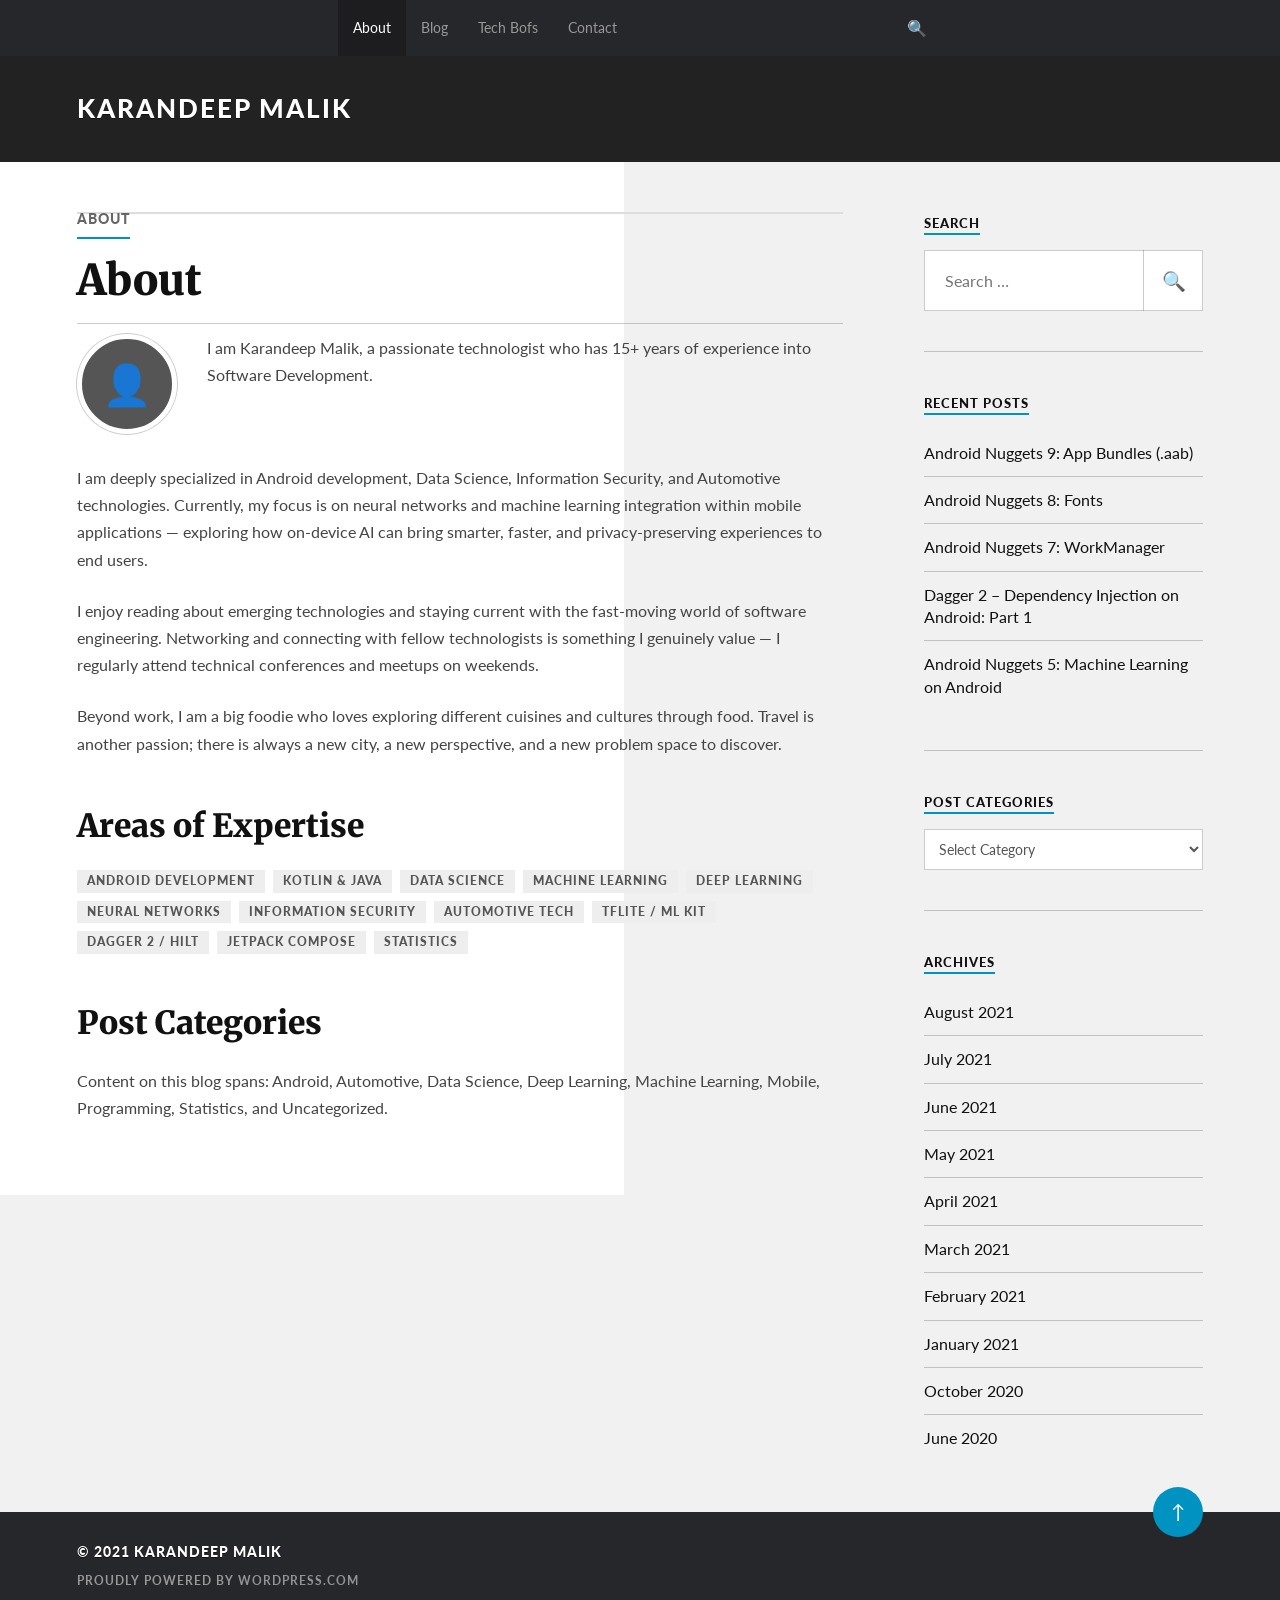
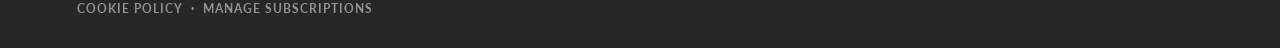
==== about.html @ 8dede2ff "Add website replica of karandeepmalik.wordpress.com Static HTML/CSS replica of the WordPress Rowling" ====
<!DOCTYPE html>
<html lang="en">
<head>
  <meta charset="UTF-8" />
  <meta name="viewport" content="width=device-width, initial-scale=1.0" />
  <title>About &#8211; Karandeep Malik</title>
  <link rel="stylesheet" href="styles.css" />
  <link href="https://fonts.googleapis.com/css2?family=Lato:ital,wght@0,400;0,700;0,900;1,400;1,700&family=Merriweather:ital,wght@0,700;0,900;1,400&display=swap" rel="stylesheet" />
</head>
<body>

  <nav class="top-nav">
    <div class="section-inner clear-fix">
      <ul class="header-top-menu">
        <li class="current_page_item"><a href="about.html">About</a></li>
        <li><a href="blog.html">Blog</a></li>
        <li><a href="tech-bofs.html">Tech Bofs</a></li>
        <li><a href="contact.html">Contact</a></li>
      </ul>
      <button class="search-toggle-btn" onclick="document.querySelector('.search-container').classList.toggle('open')">&#128269;</button>
    </div>
  </nav>

  <div class="search-container">
    <div class="section-inner">
      <form class="search-form">
        <input type="search" class="search-field" placeholder="Search" />
        <button type="submit" class="search-btn">&#128269;</button>
      </form>
    </div>
  </div>

  <header class="header-wrapper">
    <div class="header">
      <div class="section-inner">
        <h2 class="site-title"><a href="index.html">Karandeep Malik</a></h2>
      </div>
    </div>
  </header>

  <div class="wrapper section-inner clear-fix">

    <main class="content">

      <div class="page-title-bar">
        <h4>About</h4>
      </div>

      <article class="page-post">
        <h1 class="page-post-title">About</h1>

        <div class="page-post-content">

          <div class="about-profile">
            <div class="avatar-placeholder">&#128100;</div>
            <p>I am Karandeep Malik, a passionate technologist who has 15+ years of experience into Software Development.</p>
          </div>

          <p>I am deeply specialized in Android development, Data Science, Information Security, and Automotive technologies. Currently, my focus is on neural networks and machine learning integration within mobile applications — exploring how on-device AI can bring smarter, faster, and privacy-preserving experiences to end users.</p>

          <p>I enjoy reading about emerging technologies and staying current with the fast-moving world of software engineering. Networking and connecting with fellow technologists is something I genuinely value — I regularly attend technical conferences and meetups on weekends.</p>

          <p>Beyond work, I am a big foodie who loves exploring different cuisines and cultures through food. Travel is another passion; there is always a new city, a new perspective, and a new problem space to discover.</p>

          <h2>Areas of Expertise</h2>
          <ul class="skills-list">
            <li>Android Development</li>
            <li>Kotlin &amp; Java</li>
            <li>Data Science</li>
            <li>Machine Learning</li>
            <li>Deep Learning</li>
            <li>Neural Networks</li>
            <li>Information Security</li>
            <li>Automotive Tech</li>
            <li>TFLite / ML Kit</li>
            <li>Dagger 2 / Hilt</li>
            <li>Jetpack Compose</li>
            <li>Statistics</li>
          </ul>

          <h2>Post Categories</h2>
          <p>Content on this blog spans: Android, Automotive, Data Science, Deep Learning, Machine Learning, Mobile, Programming, Statistics, and Uncategorized.</p>

        </div>
      </article>

    </main>

    <aside class="sidebar">
      <div class="widgets">

        <div class="widget">
          <h3 class="widget-title">Search</h3>
          <div class="widget-content">
            <form class="search-form">
              <div style="position:relative;">
                <input type="search" class="search-field" placeholder="Search &hellip;" />
                <button type="submit" class="search-button">&#128269;</button>
              </div>
            </form>
          </div>
        </div>

        <div class="widget">
          <h3 class="widget-title">Recent Posts</h3>
          <div class="widget-content">
            <ul>
              <li><a href="#">Android Nuggets 9: App Bundles (.aab)</a></li>
              <li><a href="#">Android Nuggets 8: Fonts</a></li>
              <li><a href="#">Android Nuggets 7: WorkManager</a></li>
              <li><a href="#">Dagger 2 &#8211; Dependency Injection on Android: Part 1</a></li>
              <li><a href="#">Android Nuggets 5: Machine Learning on Android</a></li>
            </ul>
          </div>
        </div>

        <div class="widget">
          <h3 class="widget-title">Post Categories</h3>
          <div class="widget-content">
            <select class="category-select">
              <option>Select Category</option>
              <option>Android (8)</option>
              <option>Automotive (1)</option>
              <option>Data Science (2)</option>
              <option>Deep Learning (1)</option>
              <option>Machine Learning (2)</option>
              <option>Mobile (1)</option>
              <option>Programming (3)</option>
              <option>Statistics (1)</option>
              <option>Uncategorized (1)</option>
            </select>
          </div>
        </div>

        <div class="widget">
          <h3 class="widget-title">Archives</h3>
          <div class="widget-content">
            <ul>
              <li><a href="#">August 2021</a></li>
              <li><a href="#">July 2021</a></li>
              <li><a href="#">June 2021</a></li>
              <li><a href="#">May 2021</a></li>
              <li><a href="#">April 2021</a></li>
              <li><a href="#">March 2021</a></li>
              <li><a href="#">February 2021</a></li>
              <li><a href="#">January 2021</a></li>
              <li><a href="#">October 2020</a></li>
              <li><a href="#">June 2020</a></li>
            </ul>
          </div>
        </div>

      </div>
    </aside>

  </div>

  <footer class="site-footer">
    <div class="section-inner">
      <a class="to-the-top" href="#" title="Back to top">&#8593;</a>
      <p class="copyright">&copy; 2021 <a href="index.html">Karandeep Malik</a></p>
      <p class="attribution">Proudly powered by <a href="#">WordPress.com</a></p>
      <p class="attribution"><a href="#">Cookie Policy</a> &nbsp;&middot;&nbsp; <a href="#">Manage Subscriptions</a></p>
    </div>
  </footer>

</body>
</html>
---- styles.css ----
/* ===== RESET ===== */
html, body { margin: 0; padding: 0; }
h1,h2,h3,h4,h5,h6,p,blockquote,ul,ol,li,form,label,button,table,caption,tr,th,td {
  border: 0; font-family: inherit; font-size: 100%; font-style: normal;
  font-weight: normal; line-height: 1; margin: 0; padding: 0;
}
ol, ul { list-style: none; }
a { outline: none; }
*, *::before, *::after { box-sizing: border-box; -webkit-font-smoothing: antialiased; }
img { height: auto; max-width: 100%; display: block; }
::selection { background: #222; color: #fff; }

/* ===== BASE ===== */
body {
  background: #f1f1f1;
  color: #111;
  font-family: 'Lato', sans-serif;
  font-size: 17px;
}
body a { color: #0093C2; text-decoration: none; }
body a:hover, body a:active { color: #0093C2; text-decoration: none; }

/* ===== SECTION INNER ===== */
.section-inner {
  max-width: 88%;
  margin: 0 auto;
  width: 1200px;
}

/* ===== TOP NAV (dark bar with menu) ===== */
.top-nav {
  background: #26272B;
}
.top-nav .section-inner {
  display: flex;
  justify-content: space-between;
  align-items: center;
}
.header-top-menu {
  display: flex;
  float: left;
  font-size: 0.9rem;
}
.header-top-menu li { position: relative; }
.header-top-menu > li > a {
  display: block;
  padding: 21px 15px;
  color: #999;
  transition: color 0.1s ease-in-out;
}
.header-top-menu > li:hover > a,
.header-top-menu li.current-menu-item > a,
.header-top-menu li.current_page_item > a {
  color: #fff;
  background: #1D1D20;
}

/* Search icon button */
.search-toggle-btn {
  background: none;
  border: none;
  cursor: pointer;
  padding: 10px 15px;
  color: #999;
  font-size: 1rem;
  line-height: 1;
}
.search-toggle-btn:hover { color: #fff; }

/* ===== SEARCH CONTAINER ===== */
.search-container {
  background: #fff;
  display: none;
  border-bottom: 1px solid rgba(0,0,0,0.1);
}
.search-container.open { display: block; }
.search-container .section-inner { position: relative; padding: 0; }
.search-container .search-field {
  border: none;
  background: none;
  color: #222;
  display: block;
  font-family: 'Lato', sans-serif;
  font-size: 1.5em;
  font-style: italic;
  padding: 35px 80px 35px 0;
  width: 100%;
  outline: none;
}
.search-container .search-btn {
  background: none;
  border: none;
  color: #999;
  cursor: pointer;
  font-size: 2rem;
  position: absolute;
  right: 0;
  top: 50%;
  transform: translateY(-50%);
}
.search-container .search-btn:hover { color: #0093C2; }

/* ===== HEADER (dark bar with site title) ===== */
.header-wrapper {
  background: #222;
}
.header {
  padding: 40px 0;
}
.site-title {
  font-size: 1.5em;
  font-weight: 900;
  letter-spacing: 2px;
  text-shadow: 0 1px 0 #111;
  text-transform: uppercase;
}
.site-title a {
  color: #fff;
  transition: color 0.2s ease-in-out;
}
.site-title a:hover { color: #0093C2; }
.site-description {
  color: #999;
  font-family: 'Merriweather', Georgia, serif;
  font-size: 0.9em;
  font-style: italic;
  line-height: 115%;
  margin: 11px 0 0;
}

/* ===== WRAPPER: content + sidebar ===== */
.wrapper {
  position: relative;
  overflow: hidden;
}
/* White background extending behind content */
.content {
  float: left;
  width: 68%;
  padding: 50px 0;
  position: relative;
}
.content::before {
  content: "";
  background: #fff;
  bottom: 0;
  left: -10000px;
  position: absolute;
  right: 28.5%;
  top: 0;
  z-index: -9999;
}
/* Grey background + border for sidebar column */
.wrapper::after {
  background: #f1f1f1;
  border-left: 1px solid rgba(0,0,0,0.2);
  bottom: 0;
  content: "";
  display: block;
  position: absolute;
  right: 0;
  top: 0;
  width: 28.5%;
  z-index: -1;
}
.sidebar {
  float: right;
  width: 28.5%;
  padding: 50px 0 50px 3.75%;
}

/* Clearfix */
.wrapper::before, .wrapper::after { content: " "; display: table; }
/* override the decorative ::after - use a different approach */
.wrapper {
  display: flow-root; /* modern clearfix */
  overflow: visible;
}
/* Re-declare the pseudo sidebar bg (needs position relative on wrapper) */
.wrapper { position: relative; }

/* ===== POSTS (2-column grid) ===== */
.posts { font-size: 0; }

.post-card {
  border-top: 2px solid #eee;
  display: inline-block;
  font-size: 17px;
  margin-top: -2px;
  padding: 40px 0;
  position: relative;
  vertical-align: top;
  width: 47%;
}
.post-card:nth-of-type(2n) { margin-left: 5%; }
.post-card:nth-of-type(2n+1) { clear: left; }

/* Post image overlaps the border-top */
.post-image {
  background: #222;
  margin-top: -42px;
  margin-bottom: 20px;
  position: relative;
  overflow: hidden;
}
.post-image img {
  width: 100%;
  height: auto;
  opacity: 1;
  display: block;
  transition: opacity 0.3s ease-in-out;
}
.post-image:hover img { opacity: 0.66; }
.post-image a { display: block; }

/* Placeholder image (when no real image) */
.post-image-placeholder {
  background: #222;
  margin-top: -42px;
  margin-bottom: 20px;
  width: 100%;
  height: 200px;
  display: flex;
  align-items: center;
  justify-content: center;
}
.post-image-placeholder img {
  width: 100%;
  height: 200px;
  object-fit: cover;
}

/* Post categories */
.post-categories {
  color: #0093C2;
  font-size: 0.8rem;
  font-weight: 900;
  margin-bottom: 9px;
  letter-spacing: 1px;
  line-height: 120%;
  text-transform: uppercase;
}
.post-categories a { color: #0093C2; }
.post-categories a:hover { text-decoration: underline; }

/* Post title */
.post-title {
  font-family: 'Merriweather', Georgia, serif;
  font-size: 1.5em;
  font-weight: 900;
  line-height: 1.25em;
  letter-spacing: -1px;
  word-break: break-word;
}
.post-title a { color: #111; display: block; }
.post-title a:hover { color: #111; text-decoration: underline; }

/* Post meta */
.post-meta {
  color: #888;
  font-size: 0.9em;
  font-weight: 700;
  margin-top: 6px;
  line-height: 120%;
}
.post-meta a { color: #888; }
.post-meta a:hover { color: #888; text-decoration: underline; }

/* Post excerpt */
.post-excerpt {
  color: #555;
  font-size: 0.9rem;
  line-height: 1.6;
  margin-top: 12px;
}

/* ===== ARCHIVE NAV / PAGINATION ===== */
.archive-nav {
  border-top: 2px solid #ddd;
  color: #777;
  margin-top: 60px;
  position: relative;
  text-align: center;
  font-size: 17px;
}
.archive-nav ul { display: inline-block; }
.archive-nav li { display: inline-block; margin-top: -2px; }
.archive-nav a {
  border-top: 2px solid transparent;
  display: inline-block;
  color: #777;
  font-size: 0.85rem;
  font-weight: 900;
  letter-spacing: 1px;
  padding: 15px 10px 10px;
  text-transform: uppercase;
}
.archive-nav a:hover { border-top-color: #0093C2; color: #0093C2; }
.archive-nav .active a { border-top-color: #444; color: #444; }
.archive-nav-older { position: absolute; top: 0; right: 0; }
.archive-nav-newer { position: absolute; top: 0; left: 0; }

/* ===== PAGE HEADER (inner pages) ===== */
.page-title-bar {
  border-bottom: 2px solid #ddd;
  position: relative;
  text-align: center;
  margin-bottom: 40px;
}
.page-title-bar h4 {
  color: #666;
  font-size: 0.85rem;
  font-weight: 900;
  letter-spacing: 1px;
  line-height: 110%;
  text-transform: uppercase;
  border-bottom: 2px solid #0093C2;
  float: left;
  margin-bottom: -2px;
  padding: 0 0 10px;
}

/* ===== PAGE CONTENT (About, Contact, etc.) ===== */
.page-post {
  font-size: 17px;
}
.page-post-title {
  font-family: 'Merriweather', Georgia, serif;
  font-size: 2.5em;
  font-weight: 900;
  line-height: 1.25em;
  margin-bottom: 10px;
  padding-bottom: 16px;
  border-bottom: 1px solid rgba(0,0,0,0.2);
}
.page-post-content p {
  font-size: 1rem;
  line-height: 170%;
  margin-bottom: 1.5em;
  color: #444;
}
.page-post-content h2 {
  font-family: 'Merriweather', Georgia, serif;
  font-size: 2rem;
  font-weight: 900;
  margin: 50px 0 25px;
  line-height: 1.2;
}
.page-post-content h3 {
  font-family: 'Merriweather', Georgia, serif;
  font-size: 1.6rem;
  font-weight: 900;
  margin: 40px 0 20px;
}

/* About profile */
.about-profile {
  display: flex;
  gap: 30px;
  align-items: flex-start;
  margin-bottom: 30px;
}
.about-avatar {
  width: 100px;
  height: 100px;
  border-radius: 50%;
  background: #444;
  flex-shrink: 0;
  object-fit: cover;
  border: 5px solid #fff;
  box-shadow: 0 0 0 1px rgba(0,0,0,0.2);
}
.avatar-placeholder {
  width: 100px;
  height: 100px;
  border-radius: 50%;
  background: #555;
  display: flex;
  align-items: center;
  justify-content: center;
  color: #aaa;
  font-size: 2.5rem;
  flex-shrink: 0;
  border: 5px solid #fff;
  box-shadow: 0 0 0 1px rgba(0,0,0,0.2);
}

.skills-list {
  display: flex;
  flex-wrap: wrap;
  gap: 8px;
  margin: 16px 0;
  list-style: none;
}
.skills-list li {
  background: #eee;
  color: #555;
  font-size: 0.78rem;
  font-weight: 900;
  letter-spacing: 1px;
  text-transform: uppercase;
  padding: 5px 10px;
}

/* ===== CONTACT PAGE ===== */
.contact-grid {
  display: grid;
  grid-template-columns: 1fr 1fr;
  gap: 50px;
  margin-top: 20px;
}
.contact-info-heading {
  font-family: 'Merriweather', Georgia, serif;
  font-size: 1.5em;
  font-weight: 900;
  margin-bottom: 24px;
  color: #111;
}
.contact-detail {
  display: flex;
  gap: 14px;
  margin-bottom: 20px;
  align-items: flex-start;
}
.contact-icon {
  color: #0093C2;
  font-size: 1.1rem;
  margin-top: 2px;
  flex-shrink: 0;
  width: 20px;
  text-align: center;
}
.contact-detail-text {
  font-size: 0.95rem;
  line-height: 1.6;
  color: #555;
}
.contact-detail-text strong {
  display: block;
  color: #111;
  font-size: 0.75rem;
  font-weight: 900;
  letter-spacing: 1px;
  text-transform: uppercase;
  margin-bottom: 3px;
}
.social-links {
  display: flex;
  gap: 8px;
  margin-top: 24px;
}
.social-link {
  border: 2px solid #42444A;
  border-radius: 999px;
  color: #999;
  display: flex;
  align-items: center;
  justify-content: center;
  height: 36px;
  width: 36px;
  font-size: 0.75rem;
  font-weight: 900;
  font-family: 'Lato', sans-serif;
  transition: all 0.1s ease-in-out;
}
.social-link:hover { border-color: #0093C2; color: #0093C2; }

/* Contact form */
.contact-form-heading {
  font-family: 'Merriweather', Georgia, serif;
  font-size: 1.5em;
  font-weight: 900;
  margin-bottom: 24px;
  color: #111;
}
.form-group { margin-bottom: 25px; }
.form-group label {
  color: #111;
  display: block;
  font-size: 1rem;
  font-weight: 700;
  margin-bottom: 8px;
}
.form-group label span { color: red; margin-left: 2px; }
.form-group input,
.form-group textarea {
  background: #fafafa;
  border: 1px solid rgba(0,0,0,0.2);
  border-radius: 2px;
  color: #111;
  font-family: 'Lato', sans-serif;
  font-size: 1rem;
  padding: 20px;
  width: 100%;
  -webkit-appearance: none;
  outline: none;
}
.form-group textarea { height: 180px; line-height: 140%; }
.submit-btn {
  background: #0093C2;
  border: none;
  border-radius: 2px;
  color: #fff;
  font-family: 'Lato', sans-serif;
  font-size: 0.85rem;
  font-weight: 900;
  letter-spacing: 1px;
  padding: 16px 20px;
  text-transform: uppercase;
  text-shadow: 0 1px 0 rgba(0,0,0,0.1);
  cursor: pointer;
  -webkit-appearance: none;
}
.submit-btn:hover { background: #007ba3; }

/* ===== SIDEBAR ===== */
.widgets { font-size: 1rem; }
.widget + .widget {
  border-top: 1px solid rgba(0,0,0,0.2);
  margin-top: 40px;
  padding-top: 40px;
}
.widget-title {
  display: inline-block;
  border-bottom: 2px solid #0093C2;
  font-size: 0.8rem;
  font-weight: 900;
  letter-spacing: 1px;
  margin-bottom: 15px;
  padding-bottom: 3px;
  text-transform: uppercase;
  color: #111;
}
.widget-content { color: #888; font-size: 1rem; }
.widget-content a { color: #111; }
.widget-content a:hover { color: #0093C2; text-decoration: none; }
.widget-content li {
  border-bottom: 1px solid rgba(0,0,0,0.2);
  line-height: 140%;
}
.widget-content li a {
  display: inline-block;
  padding: 12px 0;
}
.widget-content li:last-child { border-bottom: none; }

/* Calendar widget */
#wp-calendar {
  color: #111;
  max-width: 100%;
  text-align: center;
  width: 100%;
  border-collapse: collapse;
}
#wp-calendar caption {
  color: #111;
  padding-bottom: 4%;
  text-transform: capitalize;
  font-weight: 700;
  font-size: 0.9rem;
}
#wp-calendar th, #wp-calendar td {
  border-right: 1px solid rgba(0,0,0,0.2);
  border-bottom: 1px solid rgba(0,0,0,0.2);
  padding: 6px 4px;
  text-align: center;
  font-size: 0.85rem;
}
#wp-calendar thead { border-top: 1px solid rgba(0,0,0,0.2); }
#wp-calendar thead th {
  color: #0093C2;
  font-size: 0.75em;
  font-weight: 900;
  text-transform: uppercase;
}
#wp-calendar th:first-child,
#wp-calendar tbody td:first-child { border-left: 1px solid rgba(0,0,0,0.2); }
#wp-calendar .today {
  background: #0093C2;
  color: #fff;
  font-weight: 900;
}
#wp-calendar tfoot td { border: none !important; padding: 0; }
#wp-calendar tfoot a {
  color: #111;
  display: block;
  font-size: 0.75em;
  font-weight: 900;
  letter-spacing: 1px;
  margin-top: 12px;
  text-transform: uppercase;
}
#wp-calendar tfoot #prev a { text-align: left; }
#wp-calendar tfoot #next a { text-align: right; }

/* Subscribe/search widget */
.widget .search-form {
  position: relative;
}
.widget .search-field {
  background: #fff;
  border: 1px solid rgba(0,0,0,0.2);
  color: #111;
  display: block;
  font-family: 'Lato', sans-serif;
  font-size: 1rem;
  padding: 20px 60px 20px 20px;
  width: 100%;
  outline: none;
}
.widget .search-button {
  background: none;
  border-left: 1px solid rgba(0,0,0,0.2);
  color: #999;
  position: absolute;
  right: 0;
  top: 0;
  height: 100%;
  width: 60px;
  font-size: 1.2rem;
  cursor: pointer;
  border-top: none;
  border-right: none;
  border-bottom: none;
}
.widget .search-button:hover { color: #0093C2; }

/* Category select */
.widget-content select {
  display: block;
  width: 100%;
  padding: 10px;
  border: 1px solid rgba(0,0,0,0.2);
  font-family: 'Lato', sans-serif;
  font-size: 0.9rem;
  color: #555;
  background: #fff;
}

/* ===== TECH BOFS CARDS ===== */
.bof-intro {
  background: #f9f9f9;
  border: 1px solid #eee;
  font-style: italic;
  padding: 20px 20px 1em 70px;
  position: relative;
  margin-bottom: 30px;
  font-size: 1rem;
  line-height: 1.6;
}
.bof-intro::after {
  color: #0093C2;
  content: '\201C';
  font-family: 'Georgia', serif;
  font-size: 72px;
  font-weight: 700;
  font-style: normal;
  line-height: 72px;
  left: 0;
  position: absolute;
  text-align: center;
  top: 20px;
  width: 70px;
}
.bof-card {
  border-top: 2px solid #eee;
  padding: 30px 0;
}
.bof-card:first-of-type { border-top: none; }
.bof-card h3 {
  font-family: 'Merriweather', Georgia, serif;
  font-size: 1.3em;
  font-weight: 900;
  margin-bottom: 10px;
}
.bof-card h3 a { color: #111; }
.bof-card h3 a:hover { color: #111; text-decoration: underline; }
.bof-card p {
  font-size: 0.95rem;
  line-height: 170%;
  color: #555;
}

/* ===== FOOTER ===== */
.site-footer {
  background: #26272B;
  position: relative;
  clear: both;
}
.site-footer .section-inner {
  padding: 30px 0;
  position: relative;
}
.to-the-top {
  background: #0093C2;
  border-radius: 99px;
  display: block;
  height: 50px;
  width: 50px;
  position: absolute;
  right: 0;
  top: -25px;
  text-align: center;
  line-height: 50px;
  color: #fff;
  font-size: 1.2rem;
  transition: top 0.2s ease-in-out;
}
.to-the-top:hover { top: -30px; color: #fff; }
.site-footer .copyright {
  color: #fff;
  font-weight: 900;
  letter-spacing: 1px;
  line-height: 1.6em;
  text-shadow: 0 1px 0 #111;
  text-transform: uppercase;
  font-size: 0.85rem;
}
.site-footer .copyright a { color: #fff; }
.site-footer .copyright a:hover { color: #0093C2; }
.site-footer .attribution {
  color: #999;
  font-size: 0.75rem;
  font-weight: 700;
  text-transform: uppercase;
  letter-spacing: 1px;
  line-height: 1.6em;
  margin-top: 8px;
}
.site-footer .attribution a { color: rgba(255,255,255,0.5); }
.site-footer .attribution a:hover { text-decoration: underline; }

/* ===== CLEARFIX ===== */
.clear-fix::before, .clear-fix::after { content: " "; display: table; }
.clear-fix::after { clear: both; }

/* ===== RESPONSIVE ===== */
@media (max-width: 850px) {
  body { background: #fff; }
  .section-inner { max-width: 100%; }
  .content { float: none; max-width: 88%; width: auto; margin: 0 auto; }
  .sidebar {
    background: #f1f1f1;
    border-top: 1px solid rgba(0,0,0,0.2);
    float: none;
    padding: 40px 6%;
    width: 100%;
  }
  .wrapper::after { content: none; }
  .post-card { width: 46.75%; }
  .header { padding: 25px 0; }
  .header-top-menu > li > a { padding: 10px 15px; }
}
@media (max-width: 600px) {
  .post-card, .post-card:nth-of-type(2n) {
    width: 100%;
    margin-left: 0;
  }
  .posts { font-size: 17px; }
  .contact-grid { grid-template-columns: 1fr; gap: 30px; }
  .site-title { font-size: 1.2em; }
}
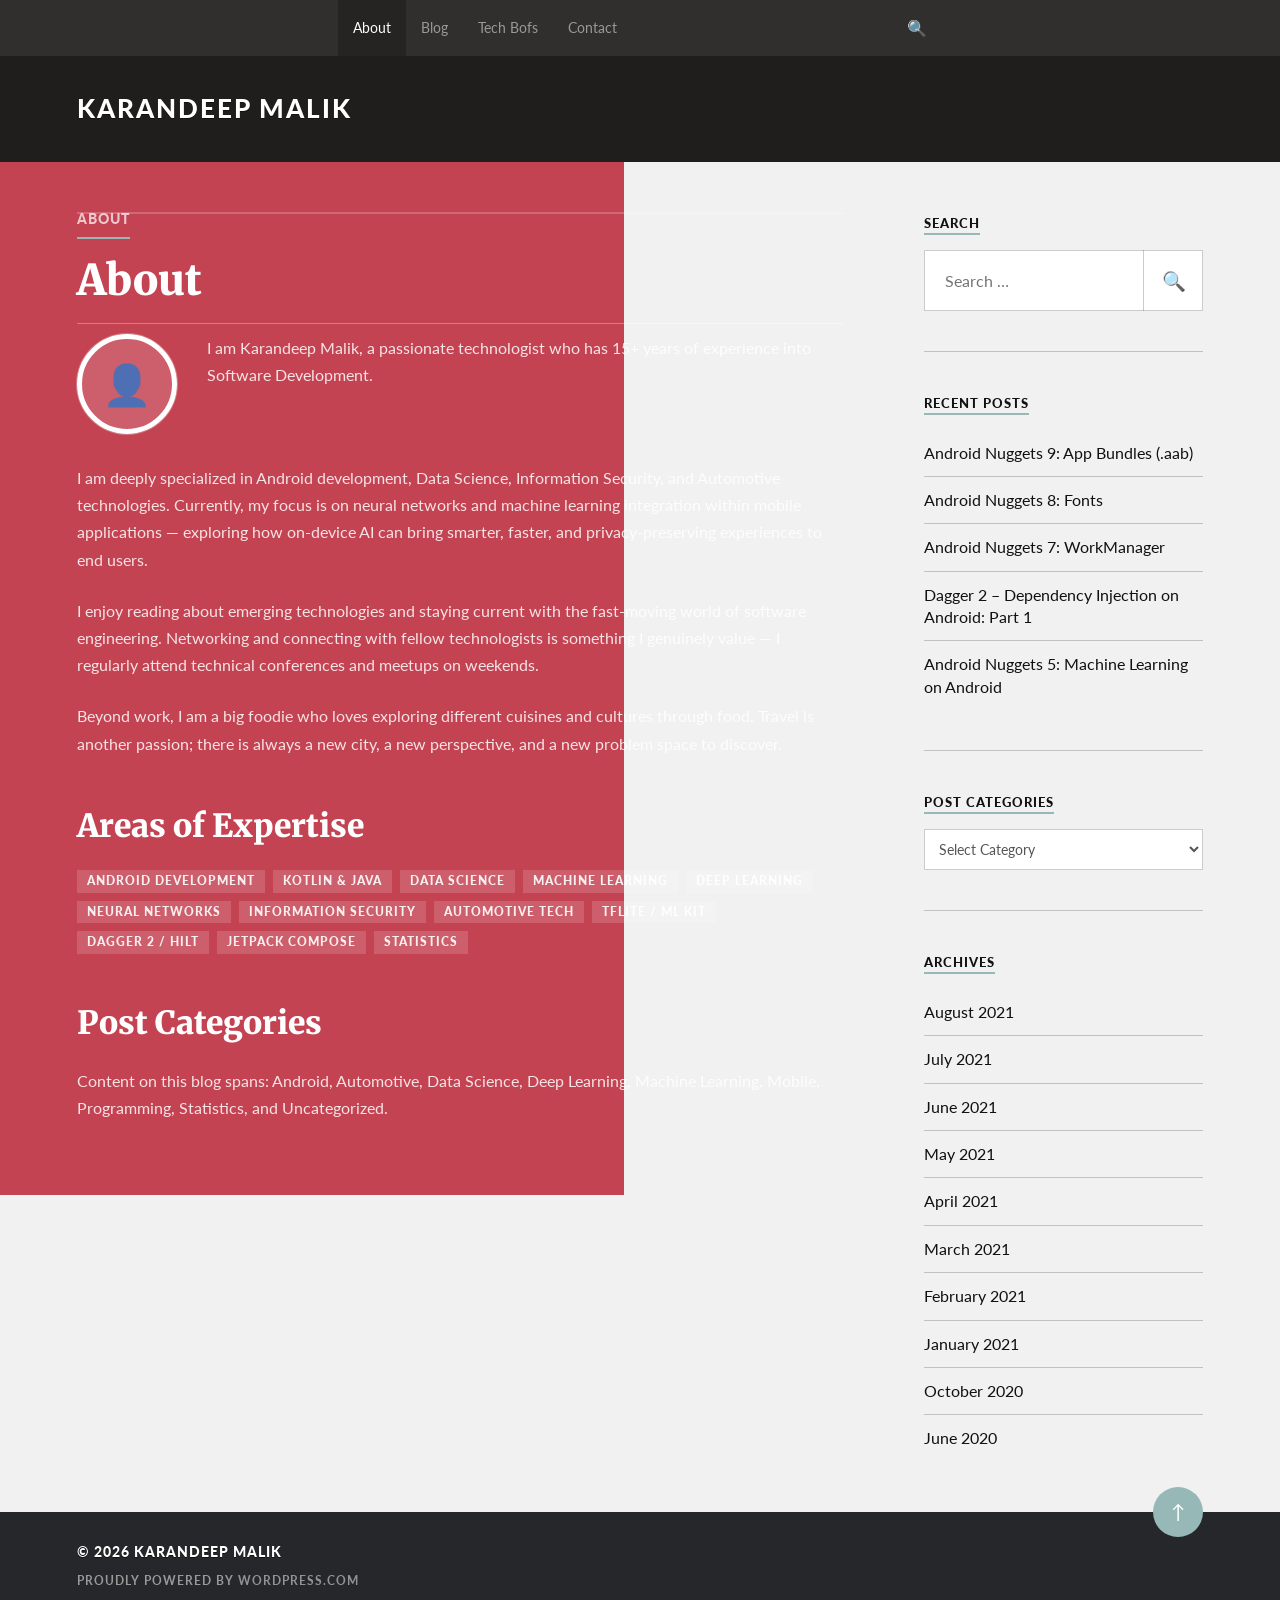
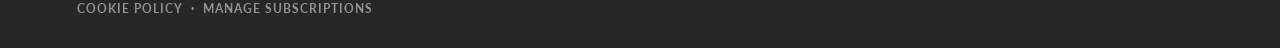
==== commit 3b101b87: "Fix color scheme, widget functionality, and copyright year - Match exact colors from karandeepmalik." ====
--- a/about.html
+++ b/about.html
@@ -6,6 +6,7 @@
   <title>About &#8211; Karandeep Malik</title>
   <link rel="stylesheet" href="styles.css" />
   <link href="https://fonts.googleapis.com/css2?family=Lato:ital,wght@0,400;0,700;0,900;1,400;1,700&family=Merriweather:ital,wght@0,700;0,900;1,400&display=swap" rel="stylesheet" />
+  <script src="main.js" defer></script>
 </head>
 <body>
 
@@ -17,7 +18,7 @@
         <li><a href="tech-bofs.html">Tech Bofs</a></li>
         <li><a href="contact.html">Contact</a></li>
       </ul>
-      <button class="search-toggle-btn" onclick="document.querySelector('.search-container').classList.toggle('open')">&#128269;</button>
+      <button class="search-toggle-btn">&#128269;</button>
     </div>
   </nav>
 
@@ -158,7 +159,7 @@
   <footer class="site-footer">
     <div class="section-inner">
       <a class="to-the-top" href="#" title="Back to top">&#8593;</a>
-      <p class="copyright">&copy; 2021 <a href="index.html">Karandeep Malik</a></p>
+      <p class="copyright">&copy; 2026 <a href="index.html">Karandeep Malik</a></p>
       <p class="attribution">Proudly powered by <a href="#">WordPress.com</a></p>
       <p class="attribution"><a href="#">Cookie Policy</a> &nbsp;&middot;&nbsp; <a href="#">Manage Subscriptions</a></p>
     </div>
--- a/styles.css
+++ b/styles.css
@@ -8,17 +8,17 @@
 a { outline: none; }
 *, *::before, *::after { box-sizing: border-box; -webkit-font-smoothing: antialiased; }
 img { height: auto; max-width: 100%; display: block; }
-::selection { background: #222; color: #fff; }
+::selection { background: #96b8b6; color: #fff; }
 
 /* ===== BASE ===== */
 body {
   background: #f1f1f1;
-  color: #111;
+  color: #fff;
   font-family: 'Lato', sans-serif;
   font-size: 17px;
 }
-body a { color: #0093C2; text-decoration: none; }
-body a:hover, body a:active { color: #0093C2; text-decoration: none; }
+body a { color: #fff; text-decoration: none; }
+body a:hover, body a:active { color: rgba(255,255,255,0.75); text-decoration: none; }
 
 /* ===== SECTION INNER ===== */
 .section-inner {
@@ -29,7 +29,7 @@
 
 /* ===== TOP NAV (dark bar with menu) ===== */
 .top-nav {
-  background: #26272B;
+  background: #302F2E;
 }
 .top-nav .section-inner {
   display: flex;
@@ -52,7 +52,7 @@
 .header-top-menu li.current-menu-item > a,
 .header-top-menu li.current_page_item > a {
   color: #fff;
-  background: #1D1D20;
+  background: #252423;
 }
 
 /* Search icon button */
@@ -98,11 +98,11 @@
   top: 50%;
   transform: translateY(-50%);
 }
-.search-container .search-btn:hover { color: #0093C2; }
+.search-container .search-btn:hover { color: #96b8b6; }
 
 /* ===== HEADER (dark bar with site title) ===== */
 .header-wrapper {
-  background: #222;
+  background: #1F1E1D;
 }
 .header {
   padding: 40px 0;
@@ -118,7 +118,7 @@
   color: #fff;
   transition: color 0.2s ease-in-out;
 }
-.site-title a:hover { color: #0093C2; }
+.site-title a:hover { color: #96b8b6; }
 .site-description {
   color: #999;
   font-family: 'Merriweather', Georgia, serif;
@@ -133,7 +133,7 @@
   position: relative;
   overflow: hidden;
 }
-/* White background extending behind content */
+/* Red background extending behind content */
 .content {
   float: left;
   width: 68%;
@@ -142,7 +142,7 @@
 }
 .content::before {
   content: "";
-  background: #fff;
+  background: #c44352;
   bottom: 0;
   left: -10000px;
   position: absolute;
@@ -171,19 +171,17 @@
 
 /* Clearfix */
 .wrapper::before, .wrapper::after { content: " "; display: table; }
-/* override the decorative ::after - use a different approach */
 .wrapper {
-  display: flow-root; /* modern clearfix */
+  display: flow-root;
   overflow: visible;
 }
-/* Re-declare the pseudo sidebar bg (needs position relative on wrapper) */
 .wrapper { position: relative; }
 
 /* ===== POSTS (2-column grid) ===== */
 .posts { font-size: 0; }
 
 .post-card {
-  border-top: 2px solid #eee;
+  border-top: 2px solid rgba(255,255,255,0.15);
   display: inline-block;
   font-size: 17px;
   margin-top: -2px;
@@ -197,7 +195,7 @@
 
 /* Post image overlaps the border-top */
 .post-image {
-  background: #222;
+  background: #1a1a1a;
   margin-top: -42px;
   margin-bottom: 20px;
   position: relative;
@@ -232,7 +230,7 @@
 
 /* Post categories */
 .post-categories {
-  color: #0093C2;
+  color: #fff;
   font-size: 0.8rem;
   font-weight: 900;
   margin-bottom: 9px;
@@ -240,8 +238,8 @@
   line-height: 120%;
   text-transform: uppercase;
 }
-.post-categories a { color: #0093C2; }
-.post-categories a:hover { text-decoration: underline; }
+.post-categories a { color: #fff; }
+.post-categories a:hover { text-decoration: underline; color: #fff; }
 
 /* Post title */
 .post-title {
@@ -252,23 +250,23 @@
   letter-spacing: -1px;
   word-break: break-word;
 }
-.post-title a { color: #111; display: block; }
-.post-title a:hover { color: #111; text-decoration: underline; }
+.post-title a { color: #fff; display: block; }
+.post-title a:hover { color: #fff; text-decoration: underline; }
 
 /* Post meta */
 .post-meta {
-  color: #888;
+  color: rgba(255,255,255,0.55);
   font-size: 0.9em;
   font-weight: 700;
   margin-top: 6px;
   line-height: 120%;
 }
-.post-meta a { color: #888; }
-.post-meta a:hover { color: #888; text-decoration: underline; }
+.post-meta a { color: rgba(255,255,255,0.55); }
+.post-meta a:hover { color: rgba(255,255,255,0.75); text-decoration: underline; }
 
 /* Post excerpt */
 .post-excerpt {
-  color: #555;
+  color: rgba(255,255,255,0.8);
   font-size: 0.9rem;
   line-height: 1.6;
   margin-top: 12px;
@@ -276,8 +274,8 @@
 
 /* ===== ARCHIVE NAV / PAGINATION ===== */
 .archive-nav {
-  border-top: 2px solid #ddd;
-  color: #777;
+  border-top: 2px solid rgba(255,255,255,0.2);
+  color: rgba(255,255,255,0.6);
   margin-top: 60px;
   position: relative;
   text-align: center;
@@ -288,33 +286,33 @@
 .archive-nav a {
   border-top: 2px solid transparent;
   display: inline-block;
-  color: #777;
+  color: rgba(255,255,255,0.6);
   font-size: 0.85rem;
   font-weight: 900;
   letter-spacing: 1px;
   padding: 15px 10px 10px;
   text-transform: uppercase;
 }
-.archive-nav a:hover { border-top-color: #0093C2; color: #0093C2; }
-.archive-nav .active a { border-top-color: #444; color: #444; }
+.archive-nav a:hover { border-top-color: #96b8b6; color: #96b8b6; }
+.archive-nav .active a { border-top-color: rgba(255,255,255,0.9); color: rgba(255,255,255,0.9); }
 .archive-nav-older { position: absolute; top: 0; right: 0; }
 .archive-nav-newer { position: absolute; top: 0; left: 0; }
 
 /* ===== PAGE HEADER (inner pages) ===== */
 .page-title-bar {
-  border-bottom: 2px solid #ddd;
+  border-bottom: 2px solid rgba(255,255,255,0.2);
   position: relative;
   text-align: center;
   margin-bottom: 40px;
 }
 .page-title-bar h4 {
-  color: #666;
+  color: rgba(255,255,255,0.7);
   font-size: 0.85rem;
   font-weight: 900;
   letter-spacing: 1px;
   line-height: 110%;
   text-transform: uppercase;
-  border-bottom: 2px solid #0093C2;
+  border-bottom: 2px solid #96b8b6;
   float: left;
   margin-bottom: -2px;
   padding: 0 0 10px;
@@ -329,20 +327,22 @@
   font-size: 2.5em;
   font-weight: 900;
   line-height: 1.25em;
+  color: #fff;
   margin-bottom: 10px;
   padding-bottom: 16px;
-  border-bottom: 1px solid rgba(0,0,0,0.2);
+  border-bottom: 1px solid rgba(255,255,255,0.3);
 }
 .page-post-content p {
   font-size: 1rem;
   line-height: 170%;
   margin-bottom: 1.5em;
-  color: #444;
+  color: rgba(255,255,255,0.85);
 }
 .page-post-content h2 {
   font-family: 'Merriweather', Georgia, serif;
   font-size: 2rem;
   font-weight: 900;
+  color: #fff;
   margin: 50px 0 25px;
   line-height: 1.2;
 }
@@ -350,6 +350,7 @@
   font-family: 'Merriweather', Georgia, serif;
   font-size: 1.6rem;
   font-weight: 900;
+  color: #fff;
   margin: 40px 0 20px;
 }
 
@@ -368,21 +369,21 @@
   flex-shrink: 0;
   object-fit: cover;
   border: 5px solid #fff;
-  box-shadow: 0 0 0 1px rgba(0,0,0,0.2);
+  box-shadow: 0 0 0 1px rgba(255,255,255,0.3);
 }
 .avatar-placeholder {
   width: 100px;
   height: 100px;
   border-radius: 50%;
-  background: #555;
+  background: rgba(255,255,255,0.15);
   display: flex;
   align-items: center;
   justify-content: center;
-  color: #aaa;
+  color: rgba(255,255,255,0.7);
   font-size: 2.5rem;
   flex-shrink: 0;
   border: 5px solid #fff;
-  box-shadow: 0 0 0 1px rgba(0,0,0,0.2);
+  box-shadow: 0 0 0 1px rgba(255,255,255,0.3);
 }
 
 .skills-list {
@@ -393,8 +394,8 @@
   list-style: none;
 }
 .skills-list li {
-  background: #eee;
-  color: #555;
+  background: rgba(255,255,255,0.15);
+  color: rgba(255,255,255,0.9);
   font-size: 0.78rem;
   font-weight: 900;
   letter-spacing: 1px;
@@ -414,7 +415,7 @@
   font-size: 1.5em;
   font-weight: 900;
   margin-bottom: 24px;
-  color: #111;
+  color: #fff;
 }
 .contact-detail {
   display: flex;
@@ -423,7 +424,7 @@
   align-items: flex-start;
 }
 .contact-icon {
-  color: #0093C2;
+  color: #96b8b6;
   font-size: 1.1rem;
   margin-top: 2px;
   flex-shrink: 0;
@@ -433,11 +434,11 @@
 .contact-detail-text {
   font-size: 0.95rem;
   line-height: 1.6;
-  color: #555;
+  color: rgba(255,255,255,0.8);
 }
 .contact-detail-text strong {
   display: block;
-  color: #111;
+  color: #fff;
   font-size: 0.75rem;
   font-weight: 900;
   letter-spacing: 1px;
@@ -450,9 +451,9 @@
   margin-top: 24px;
 }
 .social-link {
-  border: 2px solid #42444A;
+  border: 2px solid rgba(255,255,255,0.3);
   border-radius: 999px;
-  color: #999;
+  color: rgba(255,255,255,0.6);
   display: flex;
   align-items: center;
   justify-content: center;
@@ -463,7 +464,7 @@
   font-family: 'Lato', sans-serif;
   transition: all 0.1s ease-in-out;
 }
-.social-link:hover { border-color: #0093C2; color: #0093C2; }
+.social-link:hover { border-color: #96b8b6; color: #96b8b6; }
 
 /* Contact form */
 .contact-form-heading {
@@ -471,23 +472,23 @@
   font-size: 1.5em;
   font-weight: 900;
   margin-bottom: 24px;
-  color: #111;
+  color: #fff;
 }
 .form-group { margin-bottom: 25px; }
 .form-group label {
-  color: #111;
+  color: #fff;
   display: block;
   font-size: 1rem;
   font-weight: 700;
   margin-bottom: 8px;
 }
-.form-group label span { color: red; margin-left: 2px; }
+.form-group label span { color: rgba(255,255,255,0.6); margin-left: 2px; }
 .form-group input,
 .form-group textarea {
-  background: #fafafa;
-  border: 1px solid rgba(0,0,0,0.2);
+  background: rgba(255,255,255,0.12);
+  border: 1px solid rgba(255,255,255,0.3);
   border-radius: 2px;
-  color: #111;
+  color: #fff;
   font-family: 'Lato', sans-serif;
   font-size: 1rem;
   padding: 20px;
@@ -495,9 +496,16 @@
   -webkit-appearance: none;
   outline: none;
 }
+.form-group input::placeholder,
+.form-group textarea::placeholder { color: rgba(255,255,255,0.4); }
+.form-group input:focus,
+.form-group textarea:focus {
+  border-color: rgba(255,255,255,0.6);
+  background: rgba(255,255,255,0.18);
+}
 .form-group textarea { height: 180px; line-height: 140%; }
 .submit-btn {
-  background: #0093C2;
+  background: #96b8b6;
   border: none;
   border-radius: 2px;
   color: #fff;
@@ -511,7 +519,7 @@
   cursor: pointer;
   -webkit-appearance: none;
 }
-.submit-btn:hover { background: #007ba3; }
+.submit-btn:hover { background: #7fa8a6; }
 
 /* ===== SIDEBAR ===== */
 .widgets { font-size: 1rem; }
@@ -522,7 +530,7 @@
 }
 .widget-title {
   display: inline-block;
-  border-bottom: 2px solid #0093C2;
+  border-bottom: 2px solid #96b8b6;
   font-size: 0.8rem;
   font-weight: 900;
   letter-spacing: 1px;
@@ -533,7 +541,7 @@
 }
 .widget-content { color: #888; font-size: 1rem; }
 .widget-content a { color: #111; }
-.widget-content a:hover { color: #0093C2; text-decoration: none; }
+.widget-content a:hover { color: #96b8b6; text-decoration: none; }
 .widget-content li {
   border-bottom: 1px solid rgba(0,0,0,0.2);
   line-height: 140%;
@@ -568,7 +576,7 @@
 }
 #wp-calendar thead { border-top: 1px solid rgba(0,0,0,0.2); }
 #wp-calendar thead th {
-  color: #0093C2;
+  color: #96b8b6;
   font-size: 0.75em;
   font-weight: 900;
   text-transform: uppercase;
@@ -576,7 +584,7 @@
 #wp-calendar th:first-child,
 #wp-calendar tbody td:first-child { border-left: 1px solid rgba(0,0,0,0.2); }
 #wp-calendar .today {
-  background: #0093C2;
+  background: #96b8b6;
   color: #fff;
   font-weight: 900;
 }
@@ -590,6 +598,7 @@
   margin-top: 12px;
   text-transform: uppercase;
 }
+#wp-calendar tfoot a:hover { color: #96b8b6; }
 #wp-calendar tfoot #prev a { text-align: left; }
 #wp-calendar tfoot #next a { text-align: right; }
 
@@ -623,7 +632,7 @@
   border-right: none;
   border-bottom: none;
 }
-.widget .search-button:hover { color: #0093C2; }
+.widget .search-button:hover { color: #96b8b6; }
 
 /* Category select */
 .widget-content select {
@@ -635,12 +644,22 @@
   font-size: 0.9rem;
   color: #555;
   background: #fff;
+  cursor: pointer;
+}
+
+/* No results message */
+.no-results-msg {
+  color: rgba(255,255,255,0.7);
+  font-style: italic;
+  padding: 20px 0;
+  font-size: 0.95rem;
 }
 
 /* ===== TECH BOFS CARDS ===== */
 .bof-intro {
-  background: #f9f9f9;
-  border: 1px solid #eee;
+  background: rgba(0,0,0,0.2);
+  border: 1px solid rgba(255,255,255,0.15);
+  color: rgba(255,255,255,0.85);
   font-style: italic;
   padding: 20px 20px 1em 70px;
   position: relative;
@@ -649,7 +668,7 @@
   line-height: 1.6;
 }
 .bof-intro::after {
-  color: #0093C2;
+  color: #96b8b6;
   content: '\201C';
   font-family: 'Georgia', serif;
   font-size: 72px;
@@ -663,7 +682,7 @@
   width: 70px;
 }
 .bof-card {
-  border-top: 2px solid #eee;
+  border-top: 2px solid rgba(255,255,255,0.15);
   padding: 30px 0;
 }
 .bof-card:first-of-type { border-top: none; }
@@ -673,12 +692,12 @@
   font-weight: 900;
   margin-bottom: 10px;
 }
-.bof-card h3 a { color: #111; }
-.bof-card h3 a:hover { color: #111; text-decoration: underline; }
+.bof-card h3 a { color: #fff; }
+.bof-card h3 a:hover { color: #fff; text-decoration: underline; }
 .bof-card p {
   font-size: 0.95rem;
   line-height: 170%;
-  color: #555;
+  color: rgba(255,255,255,0.8);
 }
 
 /* ===== FOOTER ===== */
@@ -692,7 +711,7 @@
   position: relative;
 }
 .to-the-top {
-  background: #0093C2;
+  background: #96b8b6;
   border-radius: 99px;
   display: block;
   height: 50px;
@@ -717,7 +736,7 @@
   font-size: 0.85rem;
 }
 .site-footer .copyright a { color: #fff; }
-.site-footer .copyright a:hover { color: #0093C2; }
+.site-footer .copyright a:hover { color: #96b8b6; }
 .site-footer .attribution {
   color: #999;
   font-size: 0.75rem;
@@ -736,7 +755,7 @@
 
 /* ===== RESPONSIVE ===== */
 @media (max-width: 850px) {
-  body { background: #fff; }
+  body { background: #c44352; }
   .section-inner { max-width: 100%; }
   .content { float: none; max-width: 88%; width: auto; margin: 0 auto; }
   .sidebar {
